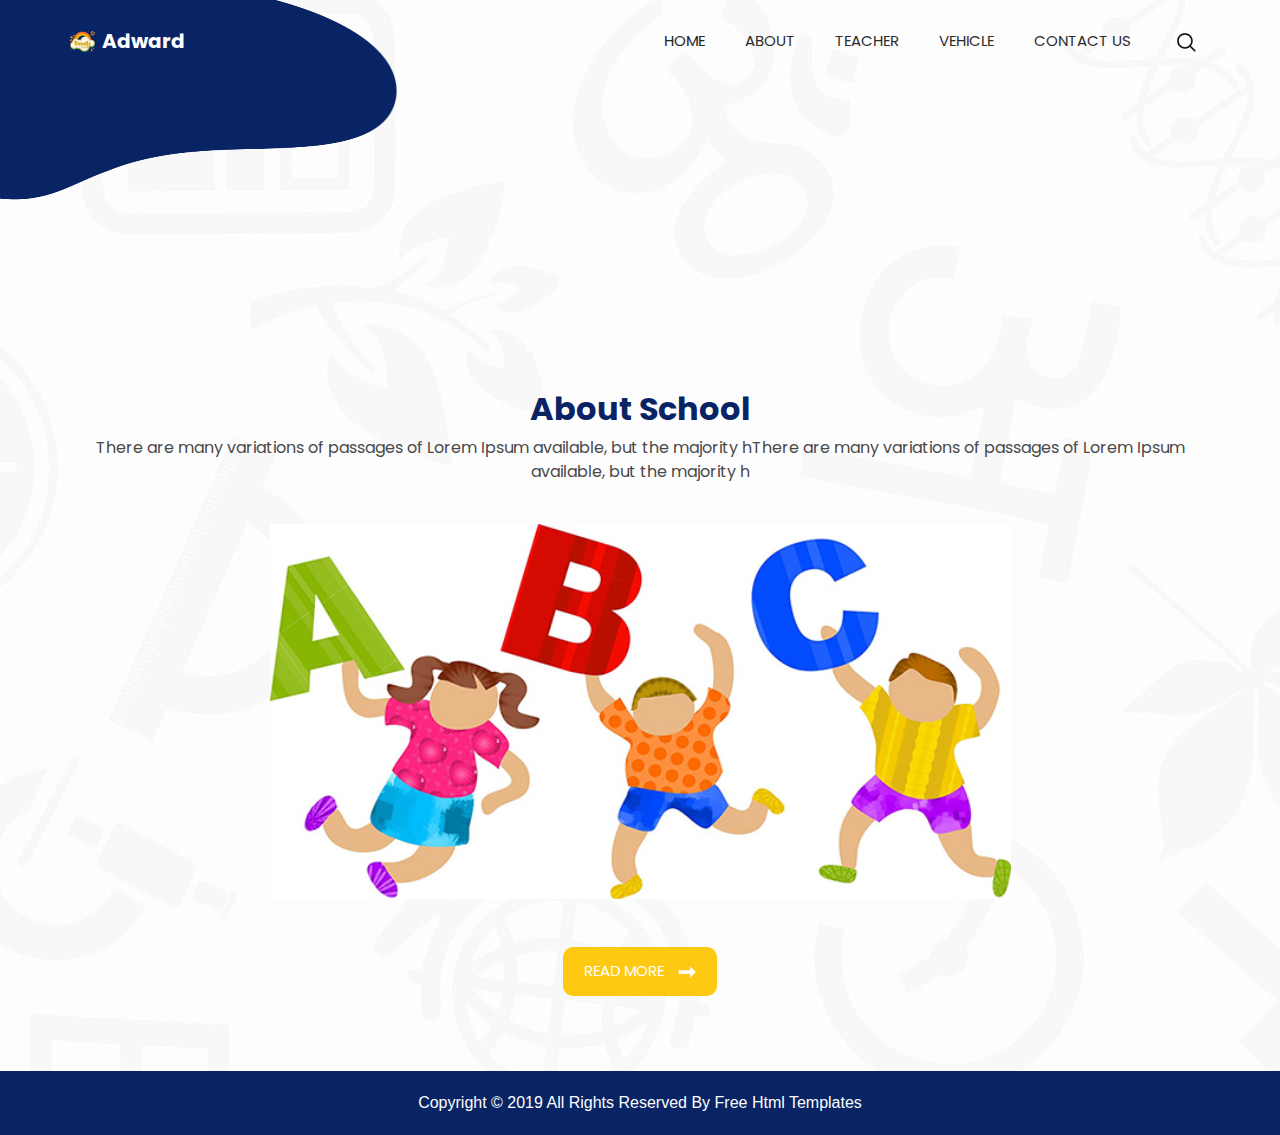
==== about.html @ 00b63c97 "first commit" ====
<!DOCTYPE html>
<html>

<head>
  <!-- Basic -->
  <meta charset="utf-8" />
  <meta http-equiv="X-UA-Compatible" content="IE=edge" />
  <!-- Mobile Metas -->
  <meta name="viewport" content="width=device-width, initial-scale=1, shrink-to-fit=no" />
  <!-- Site Metas -->
  <meta name="keywords" content="" />
  <meta name="description" content="" />
  <meta name="author" content="" />

  <title>Adward</title>



  <!-- bootstrap core css -->
  <link rel="stylesheet" type="text/css" href="css/bootstrap.css" />
  <!-- progress barstle -->
  <link rel="stylesheet" href="css/css-circular-prog-bar.css">
  <!-- fonts style -->
  <link href="https://fonts.googleapis.com/css?family=Poppins:400,700&display=swap" rel="stylesheet">
  <!-- font wesome stylesheet -->
  <link rel="stylesheet" href="https://maxcdn.bootstrapcdn.com/font-awesome/4.3.0/css/font-awesome.min.css">
  <!-- Custom styles for this template -->
  <link href="css/style.css" rel="stylesheet" />
  <!-- responsive style -->
  <link href="css/responsive.css" rel="stylesheet" />




  <link rel="stylesheet" href="css/css-circular-prog-bar.css">


</head>

<body>
  <div class="top_container sub_pages">
    <!-- header section strats -->
    <header class="header_section">
      <div class="container">
        <nav class="navbar navbar-expand-lg custom_nav-container ">
          <a class="navbar-brand" href="index.html">
            <img src="images/logo.png" alt="">
            <span>
              Adward
            </span>
          </a>
          <button class="navbar-toggler" type="button" data-toggle="collapse" data-target="#navbarSupportedContent"
            aria-controls="navbarSupportedContent" aria-expanded="false" aria-label="Toggle navigation">
            <span class="navbar-toggler-icon"></span>
          </button>

          <div class="collapse navbar-collapse" id="navbarSupportedContent">
            <div class="d-flex ml-auto flex-column flex-lg-row align-items-center">
              <ul class="navbar-nav  ">
                <li class="nav-item active">
                  <a class="nav-link" href="index.html"> Home <span class="sr-only">(current)</span></a>
                </li>
                <li class="nav-item ">
                  <a class="nav-link" href="about.html"> About </a>
                </li>

                <li class="nav-item ">
                  <a class="nav-link" href="teacher.html"> Teacher </a>
                </li>

                <li class="nav-item">
                  <a class="nav-link" href="vehicle.html"> vehicle </a>
                </li>

                <li class="nav-item">
                  <a class="nav-link" href="contact.html">Contact Us</a>
                </li>

              </ul>
              <form class="form-inline my-2 my-lg-0 ml-0 ml-lg-4 mb-3 mb-lg-0">
                <button class="btn  my-2 my-sm-0 nav_search-btn" type="submit"></button>
              </form>
            </div>
        </nav>
      </div>
    </header>

  </div>
  <!-- end header section -->

  <!-- about section -->
  <section class="about_section layout_padding">
    <div class="container">
      <h2 class="main-heading ">
        About School
      </h2>
      <p class="text-center">
        There are many variations of passages of Lorem Ipsum available, but the majority hThere are many variations of
        passages of Lorem Ipsum available, but the majority h
      </p>
      <div class="about_img-box ">
        <img src="images/kids.jpg" alt="" class="img-fluid w-100">
      </div>
      <div class="d-flex justify-content-center mt-5">
        <a href="" class="call_to-btn  ">

          <span>
            Read More
          </span>
          <img src="images/right-arrow.png" alt="">
        </a>
      </div>
    </div>
  </section>


  <!-- about section -->





  <!-- footer section -->
  <section class="container-fluid footer_section">
    <p>
      Copyright &copy; 2019 All Rights Reserved By
      <a href="https://html.design/">Free Html Templates</a>
    </p>
  </section>
  <!-- footer section -->

  <script type="text/javascript" src="js/jquery-3.4.1.min.js"></script>
  <script type="text/javascript" src="js/bootstrap.js"></script>
  <!-- progreesbar script -->

  </script>

</body>

</html>
---- css/style.css ----
body {
  font-family: "Poppins", sans-serif;

  color: #48494a;
  background-image: url(../images/body-bg.jpg);
}

.layout_padding {
  padding: 75px 0;
}

.layout_padding2 {
  padding: 45px 0;
}

.layout_padding2-top {
  padding-top: 45px;
}

.layout_padding-top {
  padding-top: 75px;
}

.layout_padding-bottom {
  padding-bottom: 75px;
}

.call_to-btn {
  display: inline-block;
  padding: 12px 20px;
  border-radius: 10px;
  font-size: 15px;
  text-transform: uppercase;
  background-color: #fec913;
  border: 1px solid transparent;
  color: #fff;
  transition: all 0.3s ease 0s;
}

.hero_section .call_to-btn {
  padding: 12px 35px;
}

.call_to-btn img {
  width: 18px;
  margin-left: 10px;
}

.btn_on-hover {
  transition: all 0.3s ease 0s;
}

.call_to-btn:hover,
.btn_on-hover:hover {
  color: #fff;
  -webkit-box-shadow: 0px 5px 10px -5px rgba(0, 0, 0, 0.7);
  -moz-box-shadow: 0px 5px 10px -5px rgba(0, 0, 0, 0.7);
  box-shadow: 0px 5px 10px -5px rgba(0, 0, 0, 0.7);
  color: #fff;
  transform: translateY(-7px);
}

.main-heading {
  color: #082465;
  font-weight: bold;
  text-align: center;
}

/*header section*/

.header_section {
  padding-top: 10px;
}

nav.navbar.navbar-expand-lg {
  padding: 10px 0;
}

.custom_nav-container.navbar-expand-lg .navbar-nav .nav-link {
  padding: 10px 20px;
  color: #2d2c2c;
  font-size: 15px;
  text-align: center;
  text-transform: uppercase;
}

.custom_nav-container.navbar-expand-lg .navbar-nav .nav-item.active .nav-link {
  color: #232323;
}

a,
a:hover,
a:focus {
  text-decoration: none;
}

a:hover,
a:focus {
  color: initial;
}

.btn,
.btn:focus {
  outline: none !important;
  box-shadow: none;
}

.top_container {
  height: 95vh;
  position: relative;
}

.top_container::before {
  content: "";
  position: absolute;
  width: 48%;
  height: 100%;
  background: url(../images/hero-bg.png);
  background-size: cover;
  background-position: right bottom;
  background-repeat: no-repeat;
  z-index: -1;
}

.top_container.sub_pages::before {
  background-size: 400px 200px;
  background-position: top left;
}

.top_container.sub_pages {
  height: 35vh;
}

.top_container.sub_page {
  height: auto;
}

.navbar-brand img {
  width: 25px;
  margin-right: 7px;
}

.custom_nav-container .nav_search-btn {
  background-image: url(../images/search-icon.png);
  background-size: 22px;
  background-repeat: no-repeat;
  background-position-y: 7px;
  width: 35px;
  height: 35px;
  padding: 0;
  border: none;
}

.navbar-brand {
  display: flex;
  align-items: center;
}

.navbar-brand span {
  font-size: 20px;
  font-weight: 700;
  color: #fefefe;
}

.custom_nav-container {
  z-index: 99999;
  padding: 15px 0;
}

.custom_nav-container .navbar-toggler {
  outline: none;
}

.custom_nav-container .navbar-toggler .navbar-toggler-icon {
  background-image: url(../images/menu.png);
  background-size: 40px;
}

/*end header section*/

/* hero section */
.hero-container {
  display: flex;
  padding-top: 50px;
  padding-bottom: 75px;
}

.hero_detail-box {
  width: 45%;
}

.hero_img-container {
  width: 55%;
}

.hero_detail-box {
  color: #fefeff;
}

.hero_detail-box h1 {
  text-transform: uppercase;
  font-size: 50px;
  color: #fec913;
  font-weight: bold;
}

.hero_detail-box p {
  margin-top: 20px;
  margin-bottom: 20px;
}

/* end hero section */

/* about section */
.about_img-box {
  width: 65%;
  margin: 40px auto;
}

/* about section */

/* teacher container */
.teacher_section .card {
  border: none;
  background-color: transparent;
}

.teacher_section .card-title {
  text-align: center;
  color: #48494a;
}

/* end teacher container */

/* vehicle section */
.vehicle_img-box {
  width: 60%;
  margin: 0 auto;
}

.vehicle_section .carousel-control-prev,
.vehicle_section .carousel-control-next {
  opacity: 1;
}

.vehicle_section .carousel-control-prev-icon,
.vehicle_section .carousel-control-next-icon {
  width: 50px;
  height: 50px;
  background-color: #082465;
  border-radius: 100%;
  background-size: 10px;
  background-position: center;
}

.vehicle_section .carousel-control-prev-icon {
  background-image: url(../images/prev.png);
}

.vehicle_section .carousel-control-next-icon {
  background-image: url(../images/next.png);
}

/* end vehicle section */

/* client section */
.client_section {
  background-image: url(../images/shape-1.png);
  background-repeat: no-repeat;

  background-position: right;

  background-size: 18%;
}

.client_container {
  width: 80%;
  margin: 0 auto;
  padding: 35px;
  background-color: #fefeff;
  -webkit-box-shadow: 0px 0px 5px 0px rgba(163, 158, 163, 1);
  -moz-box-shadow: 0px 0px 5px 0px rgba(163, 158, 163, 1);
  box-shadow: 0px 0px 5px 0px rgba(163, 158, 163, 1);
  border-radius: 20px;
}

.client_detail-box h4 {
  color: #082465;
}

.client_detail-box span {
  text-transform: uppercase;
  color: #48494a;
}

.client_detail .client_img-box {
  width: 100px;
  margin-right: 15px;
}

.client_detail .client_img-box img {
  width: 100%;
}

/* end client section */

/* contact section */
.contact_section {
  background-image: url(../images/shape-2.png);
  background-repeat: no-repeat;
  background-size: 14%;
  background-position: left center;
}

.contact-form {
  padding: 25px;
  border-radius: 20px;
}

.contact-form input {
  border: none;
  outline: none;
  background-color: #dedee0;
  width: 100%;
  margin: 10px 0;
  padding: 7px 10px;
}

.contact-form .input_message {
  height: 120px;
}

.contact-form input::placeholder {
  color: #fff;
}

.contact-form button {
  border: none;
  outline: none;
  padding: 7px 50px;
  text-transform: uppercase;
  margin-top: 25px;
  background-color: #fec913;
  color: #fff;
}

/* end contact section */

/* admission section */

.admission_section .container-fluid.position-relative {
  height: 500px;
}

.admission_container {
  width: 770px;
  bottom: 0;
  left: 50%;
  transform: translateX(-50%);
  display: flex;
}

.admission_img-box {
  width: 50%;
  border-radius: 25px 0 0 25px;
  overflow: hidden;
}

.admission_detail {
  width: 50%;
  background-color: #082465;
  padding: 20px;
  color: #fefeff;
  border-radius: 0 25px 25px 0;
}

.admission_img-box img {
  width: 100%;
}

.admission_detail .admission_btn {
  background-color: #fec913;
  padding: 7px 35px;
  color: #fefeff;
  font-size: 15px;
  border-radius: 5px;
}

/* end admission section */

/* call section */
.call_section h2 {
  text-align: center;
  margin: 15px 0;
}

.landing_section .number_heading {
  color: #fec913;
}

.landing_section p {
  text-align: center;
  margin-top: 15px;
}

/* end call section */

/* footer section*/

.footer_section {
  background-color: #082465;
  padding: 20px 0;
  font-family: "Roboto", sans-serif;
}

.footer_section p {
  color: #fdfdfe;
  margin: 0;
  text-align: center;
}

.footer_section a {
  color: #fdfdfe;
}

/* end footer section*/
---- css/responsive.css ----
@media (max-width: 1120px) {}

@media (max-width: 992px) {


    .top_container {
        height: auto;
    }

    .top_container.sub_pages {
        height: auto;
    }

    .top_container.sub_pages::before {
        background-size: cover;
    }

    .client_box-container {

        width: 90%;

    }

    .service_detail-container {
        width: 90%;
    }

    .hero-container {
        flex-direction: column;
    }

    .hero_detail-box {
        width: 100%;
        margin-bottom: 45px;
    }

    .hero_img-container {
        width: 100%;
    }

    .top_container::before {
        width: 200%;

    }

    .custom_nav-container.navbar-expand-lg .navbar-nav .nav-item.active .nav-link,
    .custom_nav-container.navbar-expand-lg .navbar-nav .nav-link {

        color: #fff;
    }

    .custom_nav-container .nav_search-btn {
        background-image: url(../images/search-icon-mobile.png);
        background-position: center;
    }
}

@media (max-width: 820px) {
    .admission_container {
        width: 450px;
        flex-direction: column;
    }

    .admission_img-box,
    .admission_detail {
        width: 100%;
    }

    .admission_img-box {
        border-radius: 25px 25px 0 0
    }

    .admission_detail {
        border-radius: 0 0 25px 25px;
    }
}

@media (max-width: 768px) {


    .hero_detail-box {
        text-align: center;
    }



}

@media (max-width: 576px) {
    .vehicle_img-box {
        width: 80%;
    }

    .carousel-control-prev,
    .carousel-control-next {
        top: 150%;
    }

    .carousel-control-prev {
        left: 30%;
    }

    .carousel-control-next {
        right: 30%;
    }

    .vehicle_section .carousel-control-prev-icon,
    .vehicle_section .carousel-control-next-icon {
        width: 35px;
        height: 35px;
        background-size: 8px;
    }

    .contact_section,
    .client_section {
        background-image: none;
    }
}

@media (max-width: 480px) {
    .vehicle_img-box {

        width: 100%;

    }

    .admission_container {

        width: 300px;
    }

    .client_container {
        width: 100%;
    }

    .client_detail {

        flex-direction: column;

    }

    .client_detail-box {

        display: flex;
        flex-direction: column;
        align-items: center;

    }

    .client_detail .client_img-box {
        width: 100px;
        margin-right: 0px;
        margin-bottom: 15px;
    }

}

@media (max-width: 400px) {}

@media (max-width: 360px) {}

@media (min-width: 1200px) {
    .container {
        max-width: 1170px;
    }

}
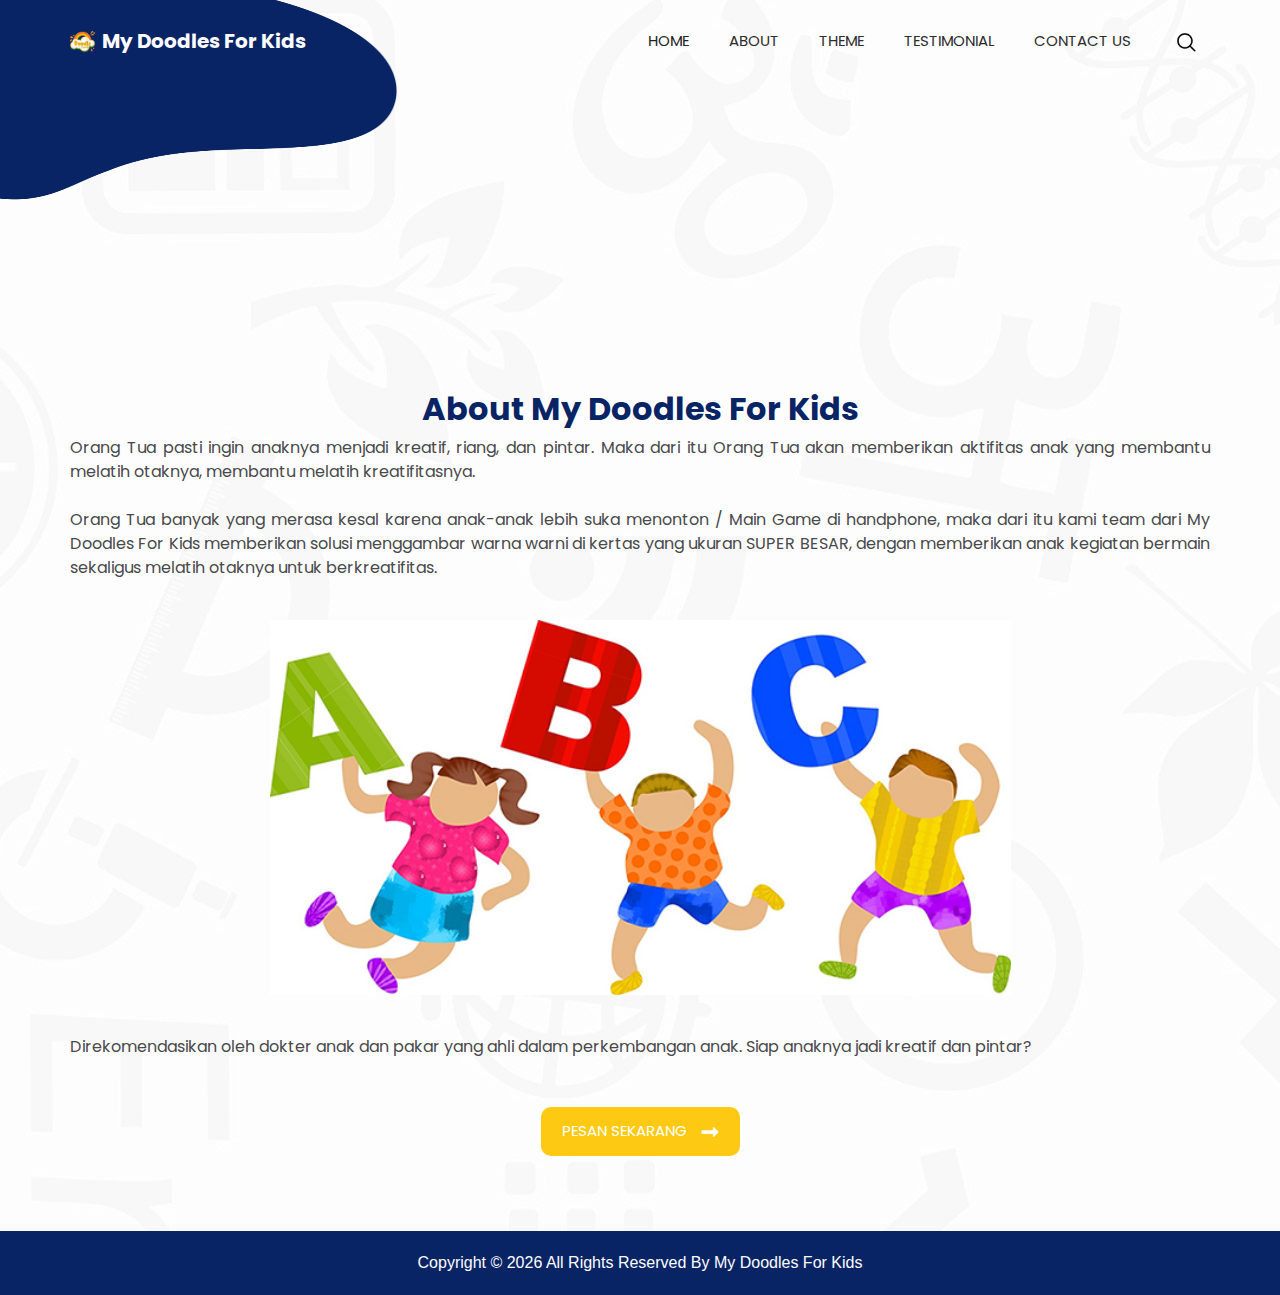
==== commit 1f1ee108: "rev" ====
--- a/about.html
+++ b/about.html
@@ -1,43 +1,50 @@
 <!DOCTYPE html>
 <html>
 
-<head>
-  <!-- Basic -->
-  <meta charset="utf-8" />
-  <meta http-equiv="X-UA-Compatible" content="IE=edge" />
-  <!-- Mobile Metas -->
-  <meta name="viewport" content="width=device-width, initial-scale=1, shrink-to-fit=no" />
-  <!-- Site Metas -->
-  <meta name="keywords" content="" />
-  <meta name="description" content="" />
-  <meta name="author" content="" />
+  <head>
+    <!-- Basic -->
+    <meta charset="utf-8" />
+    <meta http-equiv="X-UA-Compatible" content="IE=edge" />
+    <!-- Mobile Metas -->
+    <meta name="viewport" content="width=device-width, initial-scale=1, shrink-to-fit=no" />
+    <!-- Site Metas -->
+    <meta property="og:title" content="My Doodles For Kids" />
+    <meta property="og:image" content="https://fajarsid.github.io/mydoodlesforkids/images/logo.png"/>
+    
+    <meta name="keywords" content="doodles, menggambar, anak, kreatif, cerdas, anak menggambar" />
+    <meta name="description" content="My Doodles For Kids adalah Aktifitas edukatif untuk membantu melatih kecerdasan anak tanpa bosan" />
+    <meta name="author" content="My Doodles For Kids" />
+  
+    <title>My Doodles For Kids</title>
+  
+    <link rel="shortcut icon" href="images/logo.png">
+  
+    <link rel="shortcut icon" href="malas_ngoding.ico">
+    
+  
+    <!-- bootstrap core css -->
+    <link rel="stylesheet" type="text/css" href="css/bootstrap.css" />
+    <!-- progress barstle -->
+    <link rel="stylesheet" href="css/css-circular-prog-bar.css">
+    <!-- fonts style -->
+    <link href="https://fonts.googleapis.com/css?family=Poppins:400,700&display=swap" rel="stylesheet">
+    <!-- font wesome stylesheet -->
+    <link rel="stylesheet" href="https://maxcdn.bootstrapcdn.com/font-awesome/4.3.0/css/font-awesome.min.css">
+    <!-- Custom styles for this template -->
+    <link href="css/style.css" rel="stylesheet" />
+    <!-- responsive style -->
+    <link href="css/responsive.css" rel="stylesheet" />
+  
+    <link rel="stylesheet" href="css/css-circular-prog-bar.css">
+    <!-- whatsapp -->
+    <link href="https://www.jqueryscript.net/css/jquerysctipttop.css" rel="stylesheet" type="text/css" />
+      <script src="https://code.jquery.com/jquery-3.5.1.min.js" integrity="sha256-9/aliU8dGd2tb6OSsuzixeV4y/faTqgFtohetphbbj0=" crossorigin="anonymous"></script>
+      <link rel="stylesheet" href="venom-button.min.css" />
+      <script type="text/javascript" src="venom-button.min.js"></script>
+  
+  </head>
 
-  <title>Adward</title>
-
-
-
-  <!-- bootstrap core css -->
-  <link rel="stylesheet" type="text/css" href="css/bootstrap.css" />
-  <!-- progress barstle -->
-  <link rel="stylesheet" href="css/css-circular-prog-bar.css">
-  <!-- fonts style -->
-  <link href="https://fonts.googleapis.com/css?family=Poppins:400,700&display=swap" rel="stylesheet">
-  <!-- font wesome stylesheet -->
-  <link rel="stylesheet" href="https://maxcdn.bootstrapcdn.com/font-awesome/4.3.0/css/font-awesome.min.css">
-  <!-- Custom styles for this template -->
-  <link href="css/style.css" rel="stylesheet" />
-  <!-- responsive style -->
-  <link href="css/responsive.css" rel="stylesheet" />
-
-
-
-
-  <link rel="stylesheet" href="css/css-circular-prog-bar.css">
-
-
-</head>
-
-<body>
+<body oncontextmenu="return false">
   <div class="top_container sub_pages">
     <!-- header section strats -->
     <header class="header_section">
@@ -46,7 +53,7 @@
           <a class="navbar-brand" href="index.html">
             <img src="images/logo.png" alt="">
             <span>
-              Adward
+              My Doodles For Kids
             </span>
           </a>
           <button class="navbar-toggler" type="button" data-toggle="collapse" data-target="#navbarSupportedContent"
@@ -65,11 +72,11 @@
                 </li>
 
                 <li class="nav-item ">
-                  <a class="nav-link" href="teacher.html"> Teacher </a>
+                  <a class="nav-link" href="teacher.html"> Theme </a>
                 </li>
 
                 <li class="nav-item">
-                  <a class="nav-link" href="vehicle.html"> vehicle </a>
+                  <a class="nav-link" href="vehicle.html"> Testimonial </a>
                 </li>
 
                 <li class="nav-item">
@@ -84,7 +91,6 @@
         </nav>
       </div>
     </header>
-
   </div>
   <!-- end header section -->
 
@@ -92,20 +98,21 @@
   <section class="about_section layout_padding">
     <div class="container">
       <h2 class="main-heading ">
-        About School
+        About My Doodles For Kids
       </h2>
-      <p class="text-center">
-        There are many variations of passages of Lorem Ipsum available, but the majority hThere are many variations of
-        passages of Lorem Ipsum available, but the majority h
+      <p class="text-justify">
+        Orang Tua pasti ingin anaknya menjadi kreatif, riang, dan pintar. Maka dari itu Orang Tua akan memberikan aktifitas anak yang membantu melatih otaknya, membantu melatih kreatifitasnya. <br>
+        <br> Orang Tua  banyak yang merasa kesal karena anak-anak lebih suka menonton / Main Game di handphone, maka dari itu kami team dari My Doodles For Kids memberikan solusi menggambar warna warni di kertas yang ukuran SUPER BESAR, dengan memberikan anak kegiatan bermain sekaligus melatih otaknya untuk berkreatifitas.
       </p>
       <div class="about_img-box ">
         <img src="images/kids.jpg" alt="" class="img-fluid w-100">
       </div>
+      <p>Direkomendasikan oleh dokter anak dan pakar yang ahli dalam perkembangan anak. Siap anaknya jadi kreatif dan pintar?</p>
       <div class="d-flex justify-content-center mt-5">
-        <a href="" class="call_to-btn  ">
+        <a href="https://wa.me/message/2IZ2ACZIHXYMO1" target="_blank" class="call_to-btn  ">
 
           <span>
-            Read More
+            Pesan Sekarang
           </span>
           <img src="images/right-arrow.png" alt="">
         </a>
@@ -123,8 +130,13 @@
   <!-- footer section -->
   <section class="container-fluid footer_section">
     <p>
-      Copyright &copy; 2019 All Rights Reserved By
-      <a href="https://html.design/">Free Html Templates</a>
+      Copyright &copy; <script language="JavaScript" type="text/javascript">
+        now = new Date
+        theYear = now.getYear()
+        if (theYear < 1900)
+        theYear = theYear + 1900
+        document.write(theYear)
+    </script> All Rights Reserved By My Doodles For Kids
     </p>
   </section>
   <!-- footer section -->
--- a/css/style.css
+++ b/css/style.css
@@ -197,9 +197,9 @@
   color: #fefeff;
 }
 
-.hero_detail-box h1 {
+.hero_detail-box h3 {
   text-transform: uppercase;
-  font-size: 50px;
+  font-size: 40px;
   color: #fec913;
   font-weight: bold;
 }
--- a/css/responsive.css
+++ b/css/responsive.css
@@ -1,167 +1,162 @@
-@media (max-width: 1120px) {}
+@media (max-width: 1120px) {
+}
 
 @media (max-width: 992px) {
+  .top_container {
+    height: auto;
+  }
 
+  .top_container.sub_pages {
+    height: auto;
+  }
 
-    .top_container {
-        height: auto;
-    }
+  .top_container.sub_pages::before {
+    background-size: cover;
+  }
 
-    .top_container.sub_pages {
-        height: auto;
-    }
+  .client_box-container {
+    width: 90%;
+  }
 
-    .top_container.sub_pages::before {
-        background-size: cover;
-    }
+  .service_detail-container {
+    width: 90%;
+  }
 
-    .client_box-container {
+  .hero-container {
+    flex-direction: column;
+  }
 
-        width: 90%;
+  .hero_detail-box {
+    width: 100%;
+    margin-bottom: 45px;
+  }
 
-    }
+  .hero_img-container {
+    width: 100%;
+  }
 
-    .service_detail-container {
-        width: 90%;
-    }
+  .top_container::before {
+    width: 200%;
+  }
 
-    .hero-container {
-        flex-direction: column;
-    }
+  .custom_nav-container.navbar-expand-lg .navbar-nav .nav-item.active .nav-link,
+  .custom_nav-container.navbar-expand-lg .navbar-nav .nav-link {
+    color: #fff;
+  }
 
-    .hero_detail-box {
-        width: 100%;
-        margin-bottom: 45px;
-    }
-
-    .hero_img-container {
-        width: 100%;
-    }
-
-    .top_container::before {
-        width: 200%;
-
-    }
-
-    .custom_nav-container.navbar-expand-lg .navbar-nav .nav-item.active .nav-link,
-    .custom_nav-container.navbar-expand-lg .navbar-nav .nav-link {
-
-        color: #fff;
-    }
-
-    .custom_nav-container .nav_search-btn {
-        background-image: url(../images/search-icon-mobile.png);
-        background-position: center;
-    }
+  .custom_nav-container .nav_search-btn {
+    background-image: url(../images/search-icon-mobile.png);
+    background-position: center;
+  }
 }
 
 @media (max-width: 820px) {
-    .admission_container {
-        width: 450px;
-        flex-direction: column;
-    }
+  .admission_container {
+    width: 450px;
+    flex-direction: column;
+  }
 
-    .admission_img-box,
-    .admission_detail {
-        width: 100%;
-    }
+  .admission_img-box,
+  .admission_detail {
+    width: 100%;
+  }
 
-    .admission_img-box {
-        border-radius: 25px 25px 0 0
-    }
+  .admission_img-box {
+    border-radius: 25px 25px 0 0;
+  }
 
-    .admission_detail {
-        border-radius: 0 0 25px 25px;
-    }
+  .admission_detail {
+    border-radius: 0 0 25px 25px;
+  }
 }
 
 @media (max-width: 768px) {
-
-
-    .hero_detail-box {
-        text-align: center;
-    }
-
-
-
+  .hero_detail-box {
+    text-align: center;
+  }
 }
 
 @media (max-width: 576px) {
-    .vehicle_img-box {
-        width: 80%;
-    }
+  .vehicle_img-box {
+    width: 80%;
+  }
 
-    .carousel-control-prev,
-    .carousel-control-next {
-        top: 150%;
-    }
+  .carousel-control-prev,
+  .carousel-control-next {
+    top: 150%;
+  }
 
-    .carousel-control-prev {
-        left: 30%;
-    }
+  .carousel-control-prev {
+    left: 30%;
+  }
 
-    .carousel-control-next {
-        right: 30%;
-    }
+  .carousel-control-next {
+    right: 30%;
+  }
 
-    .vehicle_section .carousel-control-prev-icon,
-    .vehicle_section .carousel-control-next-icon {
-        width: 35px;
-        height: 35px;
-        background-size: 8px;
-    }
+  .vehicle_section .carousel-control-prev-icon,
+  .vehicle_section .carousel-control-next-icon {
+    width: 35px;
+    height: 35px;
+    background-size: 8px;
+  }
 
-    .contact_section,
-    .client_section {
-        background-image: none;
-    }
+  .contact_section,
+  .client_section {
+    background-image: none;
+  }
 }
 
 @media (max-width: 480px) {
-    .vehicle_img-box {
+  /* Hero background */
+  .top_container::before {
+    content: "";
+    position: absolute;
+    width: 100%;
+    height: 100%;
+    background: url(../images/hero-bg.png);
+    background-size: cover;
+    background-position: right bottom;
+    background-repeat: no-repeat;
+    z-index: -1;
+  }
+  .vehicle_img-box {
+    width: 100%;
+  }
 
-        width: 100%;
+  .admission_container {
+    width: 300px;
+  }
 
-    }
+  .client_container {
+    width: 100%;
+  }
 
-    .admission_container {
+  .client_detail {
+    flex-direction: column;
+  }
 
-        width: 300px;
-    }
+  .client_detail-box {
+    display: flex;
+    flex-direction: column;
+    align-items: center;
+  }
 
-    .client_container {
-        width: 100%;
-    }
-
-    .client_detail {
-
-        flex-direction: column;
-
-    }
-
-    .client_detail-box {
-
-        display: flex;
-        flex-direction: column;
-        align-items: center;
-
-    }
-
-    .client_detail .client_img-box {
-        width: 100px;
-        margin-right: 0px;
-        margin-bottom: 15px;
-    }
-
+  .client_detail .client_img-box {
+    width: 100px;
+    margin-right: 0px;
+    margin-bottom: 15px;
+  }
 }
 
-@media (max-width: 400px) {}
+@media (max-width: 400px) {
+}
 
-@media (max-width: 360px) {}
+@media (max-width: 360px) {
+}
 
 @media (min-width: 1200px) {
-    .container {
-        max-width: 1170px;
-    }
-
-}+  .container {
+    max-width: 1170px;
+  }
+}
--- a/venom-button.min.css
+++ b/venom-button.min.css
@@ -0,0 +1 @@
+.venom-button{position:fixed;bottom:15px;left:15px;font-size:14px;transition:bottom .2s}.venom-button .venom-button-button{position:relative;border-radius:50%;box-shadow:1px 1px 4px rgba(60,60,60,.4);transition:box-shadow .2s;cursor:pointer;overflow:hidden}.venom-button .venom-button-button img,.venom-button .venom-button-button svg{position:absolute;width:100%;height:auto;object-fit:cover;top:50%;left:50%;transform:translate3d(-50%,-50%,0);border-radius:50%}.venom-button:hover{bottom:17px}.venom-button:hover .venom-button-button{box-shadow:1px 2px 8px rgba(60,60,60,.4)}.venom-button .venom-button-popup{border-radius:6px;background-color:#e5ddd5;position:absolute;overflow:hidden;padding:0;box-shadow:1px 2px 8px rgba(60,60,60,.25);width:0;height:0;bottom:0;opacity:0;transition:bottom .1s ease-out,opacity .2s ease-out;transform-origin:bottom}.venom-button .venom-button-popup.active{padding:0 12px 12px 12px;width:260px;height:auto;bottom:82px;opacity:1}.venom-button .venom-button-popup .venom-button-message{background-color:#fff;padding:8px;border-radius:0 5px 5px 5px;box-shadow:1px 1px 1px rgba(0,0,0,.15);opacity:0;transition:opacity .2s}.venom-button .venom-button-popup.active .venom-button-message{opacity:1;transition-delay:.2s}.venom-button .venom-button-popup .venom-button-head{text-align:right;color:#fff;margin:0 -15px 10px -15px;padding:6px 12px;display:flex;justify-content:space-between;cursor:pointer}.venom-button .venom-button-input-message{background-color:#fff;margin:10px -15px -15px -15px;padding:0 15px;display:flex;align-items:center}.venom-button .venom-button-input-message textarea{border:1px solid #ccc;border-radius:4px;box-shadow:none;padding:8px;margin:10px 0;width:100%;max-width:100%;font-family:inherit;font-size:inherit;resize:none}.venom-button .venom-button-btn-send{margin-left:12px;font-size:0;cursor:pointer}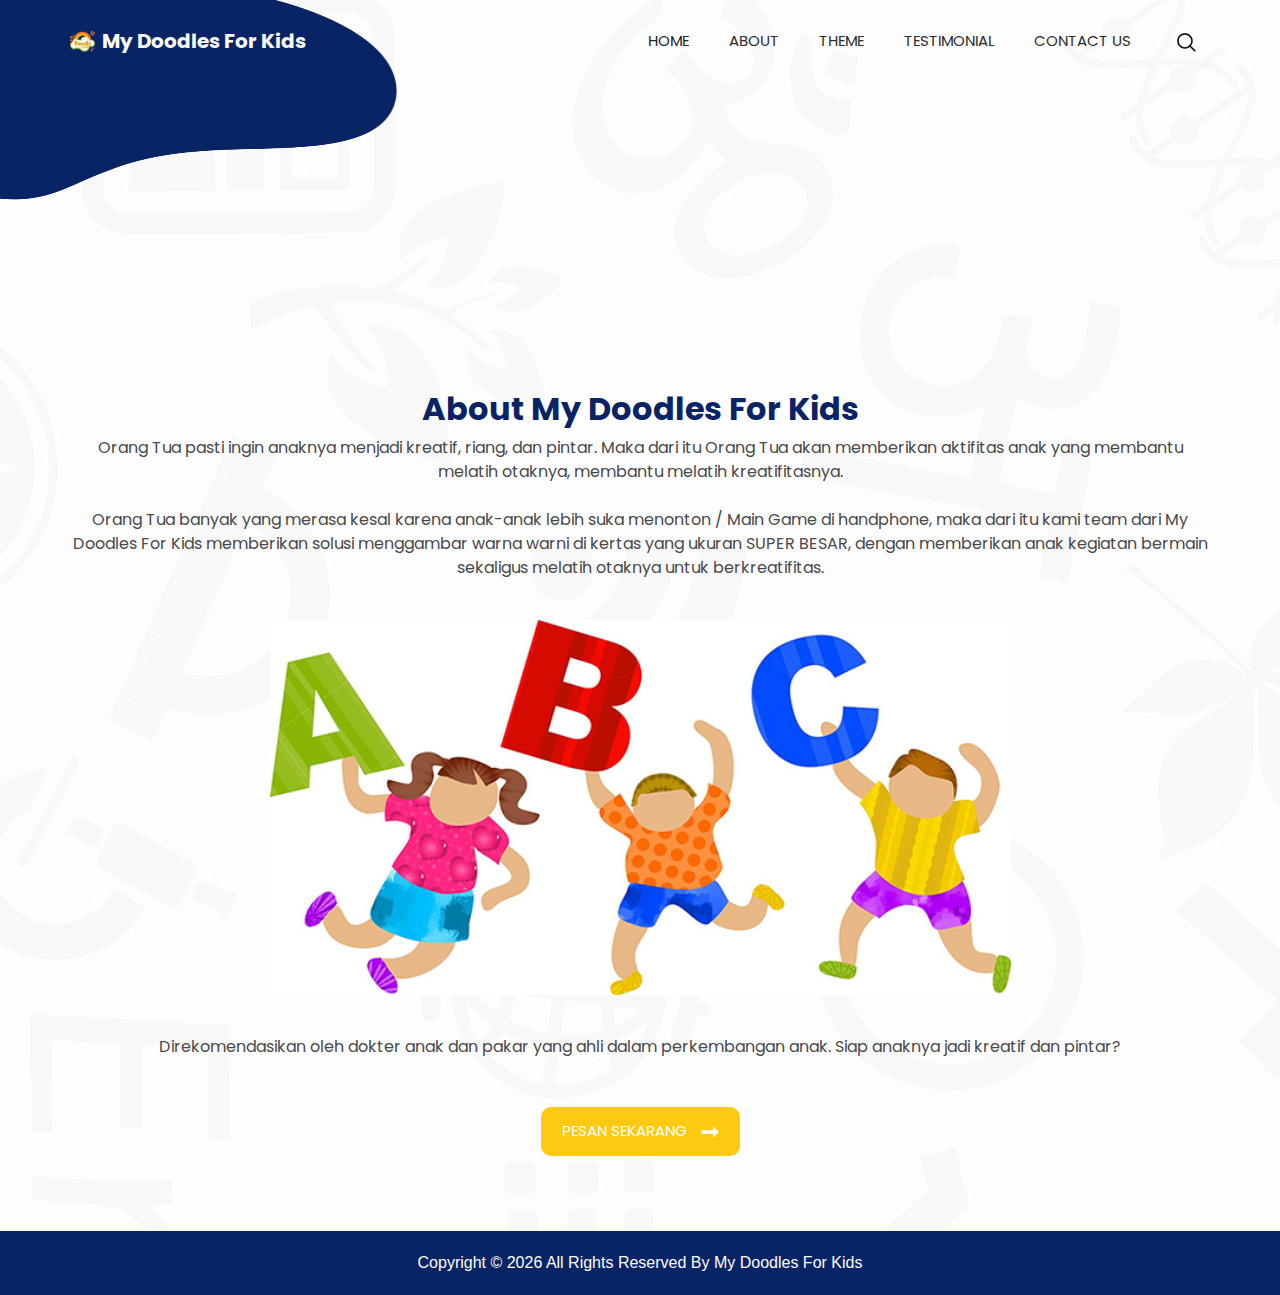
==== commit f3b1a277: "rev" ====
--- a/about.html
+++ b/about.html
@@ -100,14 +100,14 @@
       <h2 class="main-heading ">
         About My Doodles For Kids
       </h2>
-      <p class="text-justify">
+      <p class="text-center">
         Orang Tua pasti ingin anaknya menjadi kreatif, riang, dan pintar. Maka dari itu Orang Tua akan memberikan aktifitas anak yang membantu melatih otaknya, membantu melatih kreatifitasnya. <br>
         <br> Orang Tua  banyak yang merasa kesal karena anak-anak lebih suka menonton / Main Game di handphone, maka dari itu kami team dari My Doodles For Kids memberikan solusi menggambar warna warni di kertas yang ukuran SUPER BESAR, dengan memberikan anak kegiatan bermain sekaligus melatih otaknya untuk berkreatifitas.
       </p>
       <div class="about_img-box ">
         <img src="images/kids.jpg" alt="" class="img-fluid w-100">
       </div>
-      <p>Direkomendasikan oleh dokter anak dan pakar yang ahli dalam perkembangan anak. Siap anaknya jadi kreatif dan pintar?</p>
+      <p class="text-center">Direkomendasikan oleh dokter anak dan pakar yang ahli dalam perkembangan anak. Siap anaknya jadi kreatif dan pintar?</p>
       <div class="d-flex justify-content-center mt-5">
         <a href="https://wa.me/message/2IZ2ACZIHXYMO1" target="_blank" class="call_to-btn  ">
 
